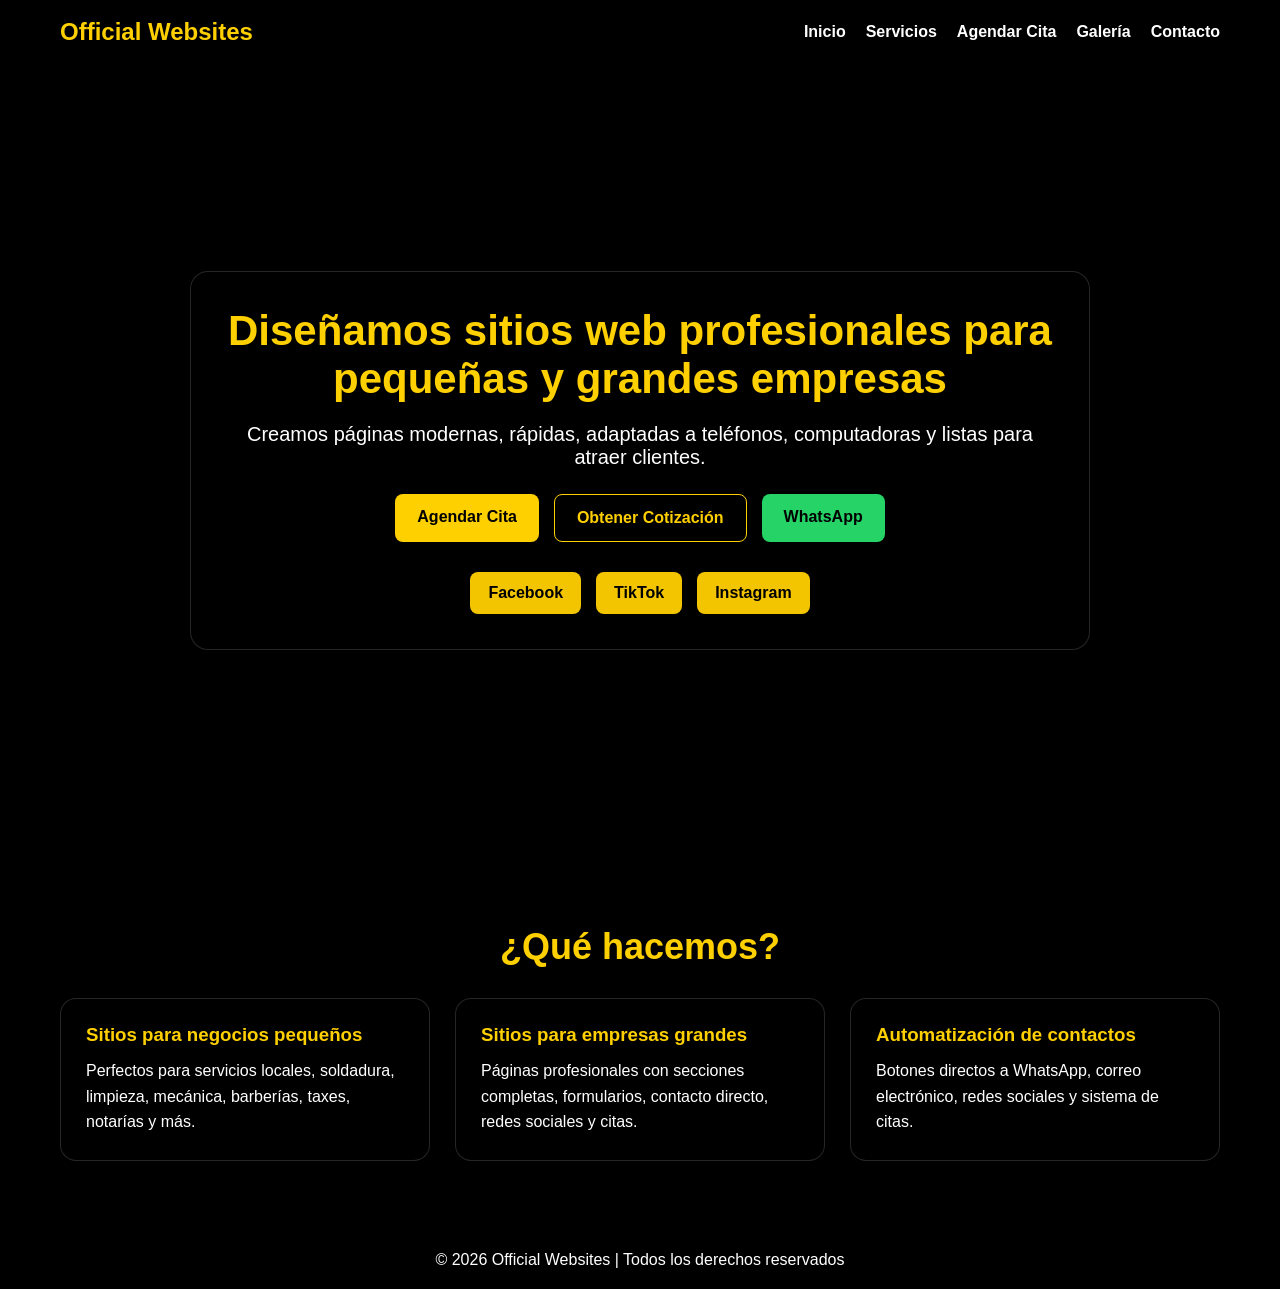
==== index.html @ 5ba08a47 "Add files via upload" ====
<!DOCTYPE html>
<html lang="es">
<head>
  <meta charset="UTF-8">
  <meta name="viewport" content="width=device-width, initial-scale=1.0">
  <title>Official Websites | Diseño Web Profesional</title>
  <link rel="stylesheet" href="style.css">
</head>
<body>

<header>
  <nav class="navbar">
    <h1 class="logo">Official Websites</h1>

    <ul class="menu">
      <li><a href="index.html">Inicio</a></li>
      <li><a href="servicios.html">Servicios</a></li>
      <li><a href="citas.html">Agendar Cita</a></li>
      <li><a href="galeria.html">Galería</a></li>
      <li><a href="contacto.html">Contacto</a></li>
    </ul>
  </nav>
</header>

<section class="hero">
  <div class="hero-content">
    <h2>Diseñamos sitios web profesionales para pequeñas y grandes empresas</h2>
    <p>Creamos páginas modernas, rápidas, adaptadas a teléfonos, computadoras y listas para atraer clientes.</p>

    <div class="botones">
      <a class="btn amarillo" href="citas.html">Agendar Cita</a>
      <a class="btn negro" href="contacto.html">Obtener Cotización</a>
      <a class="btn verde" href="https://wa.me/16892220829" target="_blank">WhatsApp</a>
    </div>

    <div class="redes">
      <a href="https://facebook.com" target="_blank">Facebook</a>
      <a href="https://tiktok.com" target="_blank">TikTok</a>
      <a href="https://instagram.com" target="_blank">Instagram</a>
    </div>
  </div>
</section>

<section class="seccion">
  <h2>¿Qué hacemos?</h2>

  <div class="cards">
    <div class="card">
      <h3>Sitios para negocios pequeños</h3>
      <p>Perfectos para servicios locales, soldadura, limpieza, mecánica, barberías, taxes, notarías y más.</p>
    </div>

    <div class="card">
      <h3>Sitios para empresas grandes</h3>
      <p>Páginas profesionales con secciones completas, formularios, contacto directo, redes sociales y citas.</p>
    </div>

    <div class="card">
      <h3>Automatización de contactos</h3>
      <p>Botones directos a WhatsApp, correo electrónico, redes sociales y sistema de citas.</p>
    </div>
  </div>
</section>

<footer>
  <p>© 2026 Official Websites | Todos los derechos reservados</p>
</footer>

</body>
</html>
---- style.css ----
* {
  margin: 0;
  padding: 0;
  box-sizing: border-box;
}

html {
  scroll-behavior: smooth;
}

body {
  font-family: Arial, sans-serif;
  color: white;
  min-height: 100vh;
  background: #000;
  position: relative;
}

/* Fondo fijo para toda la página */
body::before {
  content: "";
  position: fixed;
  inset: 0;
  background-image: linear-gradient(rgba(0,0,0,0.55), rgba(0,0,0,0.55)), url("imagenes/fondoweb.png");
  background-size: cover;
  background-position: center;
  background-repeat: no-repeat;
  z-index: -2;
}

/* Menú */
header {
  background: rgba(0, 0, 0, 0.85);
  position: sticky;
  top: 0;
  z-index: 1000;
}

.navbar {
  max-width: 1200px;
  margin: auto;
  padding: 18px 20px;
  display: flex;
  justify-content: space-between;
  align-items: center;
}

.logo {
  color: #ffd000;
  font-size: 24px;
}

.menu {
  display: flex;
  list-style: none;
  gap: 20px;
}

.menu a {
  color: white;
  text-decoration: none;
  font-weight: bold;
}

.menu a:hover {
  color: #ffd000;
}

/* Inicio */
.hero {
  min-height: 88vh;
  display: flex;
  align-items: center;
  justify-content: center;
  padding: 40px 20px;
  text-align: center;
}

.hero-content {
  max-width: 900px;
  background: rgba(0,0,0,0.60);
  padding: 35px;
  border-radius: 18px;
  border: 1px solid rgba(255,255,255,0.15);
}

.hero h2 {
  color: #ffd000;
  font-size: 42px;
  margin-bottom: 20px;
}

.hero p {
  font-size: 20px;
  margin-bottom: 25px;
}

/* Secciones */
.seccion,
.pagina {
  max-width: 1200px;
  margin: auto;
  padding: 70px 20px;
}

.seccion h2,
.pagina h2 {
  text-align: center;
  color: #ffd000;
  font-size: 36px;
  margin-bottom: 30px;
}

.texto-centro {
  text-align: center;
  margin-bottom: 25px;
  font-size: 18px;
}

/* Tarjetas */
.cards {
  display: grid;
  grid-template-columns: repeat(3, 1fr);
  gap: 25px;
}

.card {
  background: rgba(0,0,0,0.70);
  padding: 25px;
  border-radius: 16px;
  border: 1px solid rgba(255,255,255,0.15);
}

.card h3 {
  color: #ffd000;
  margin-bottom: 12px;
}

.card p {
  color: white;
  line-height: 1.6;
}

/* Botones */
.botones,
.centro,
.contacto-box {
  display: flex;
  gap: 15px;
  justify-content: center;
  flex-wrap: wrap;
  margin-top: 25px;
}

.btn {
  display: inline-block;
  padding: 14px 22px;
  border-radius: 8px;
  text-decoration: none;
  font-weight: bold;
  border: none;
  cursor: pointer;
  font-size: 16px;
}

.amarillo {
  background: #ffd000;
  color: #000 !important;
}

.negro {
  background: #000;
  color: #ffd000 !important;
  border: 1px solid #ffd000;
}

.verde {
  background: #25d366;
  color: #000 !important;
}

/* Redes sociales */
.redes {
  margin-top: 30px;
  display: flex;
  justify-content: center;
  gap: 15px;
  flex-wrap: wrap;
}

.redes a {
  background: rgba(255, 208, 0, 0.95);
  color: #000;
  padding: 12px 18px;
  border-radius: 8px;
  text-decoration: none;
  font-weight: bold;
}

.redes a:hover {
  background: white;
  color: black;
}

/* Formulario */
.formulario {
  max-width: 600px;
  margin: auto;
  background: rgba(0,0,0,0.75);
  padding: 30px;
  border-radius: 16px;
  display: flex;
  flex-direction: column;
  gap: 15px;
}

.formulario input,
.formulario select,
.formulario textarea {
  padding: 14px;
  border: none;
  border-radius: 8px;
  font-size: 16px;
}

.formulario textarea {
  min-height: 120px;
  resize: vertical;
}

.info-horarios {
  max-width: 600px;
  margin: 30px auto 0;
  background: rgba(0,0,0,0.70);
  padding: 20px;
  border-radius: 14px;
  text-align: center;
}

.info-horarios h3 {
  color: #ffd000;
  margin-bottom: 10px;
}

.galeria {
    display: grid;
    grid-template-columns: repeat(3, 1fr);
    gap: 20px;
    max-width: 1200px;
    margin: auto;
    padding: 20px;
}

.foto {
    width: 100%;
    height: 250px;
    overflow: hidden;
    border-radius: 12px;
}

.foto img {
    width: 100%;
    height: 100%;
    object-fit: cover;
    display: block;
}

/* Contacto */
.contacto-box {
  max-width: 600px;
  margin: auto;
  flex-direction: column;
}

.contacto-box .btn {
  text-align: center;
}

/* Footer */
footer {
  background: rgba(0,0,0,0.90);
  text-align: center;
  padding: 20px;
  color: white;
}

/* Teléfonos */
@media (max-width: 768px) {
  .navbar {
    flex-direction: column;
    gap: 15px;
  }

  .menu {
    flex-direction: column;
    text-align: center;
    gap: 12px;
  }

  .hero h2 {
    font-size: 30px;
  }

  .hero p {
    font-size: 17px;
  }

  .cards,
  .galeria {
    grid-template-columns: 1fr;
  }

  .hero-content {
    padding: 25px;
  }

  body::before {
    background-position: center;
    background-size: cover;
  }
}
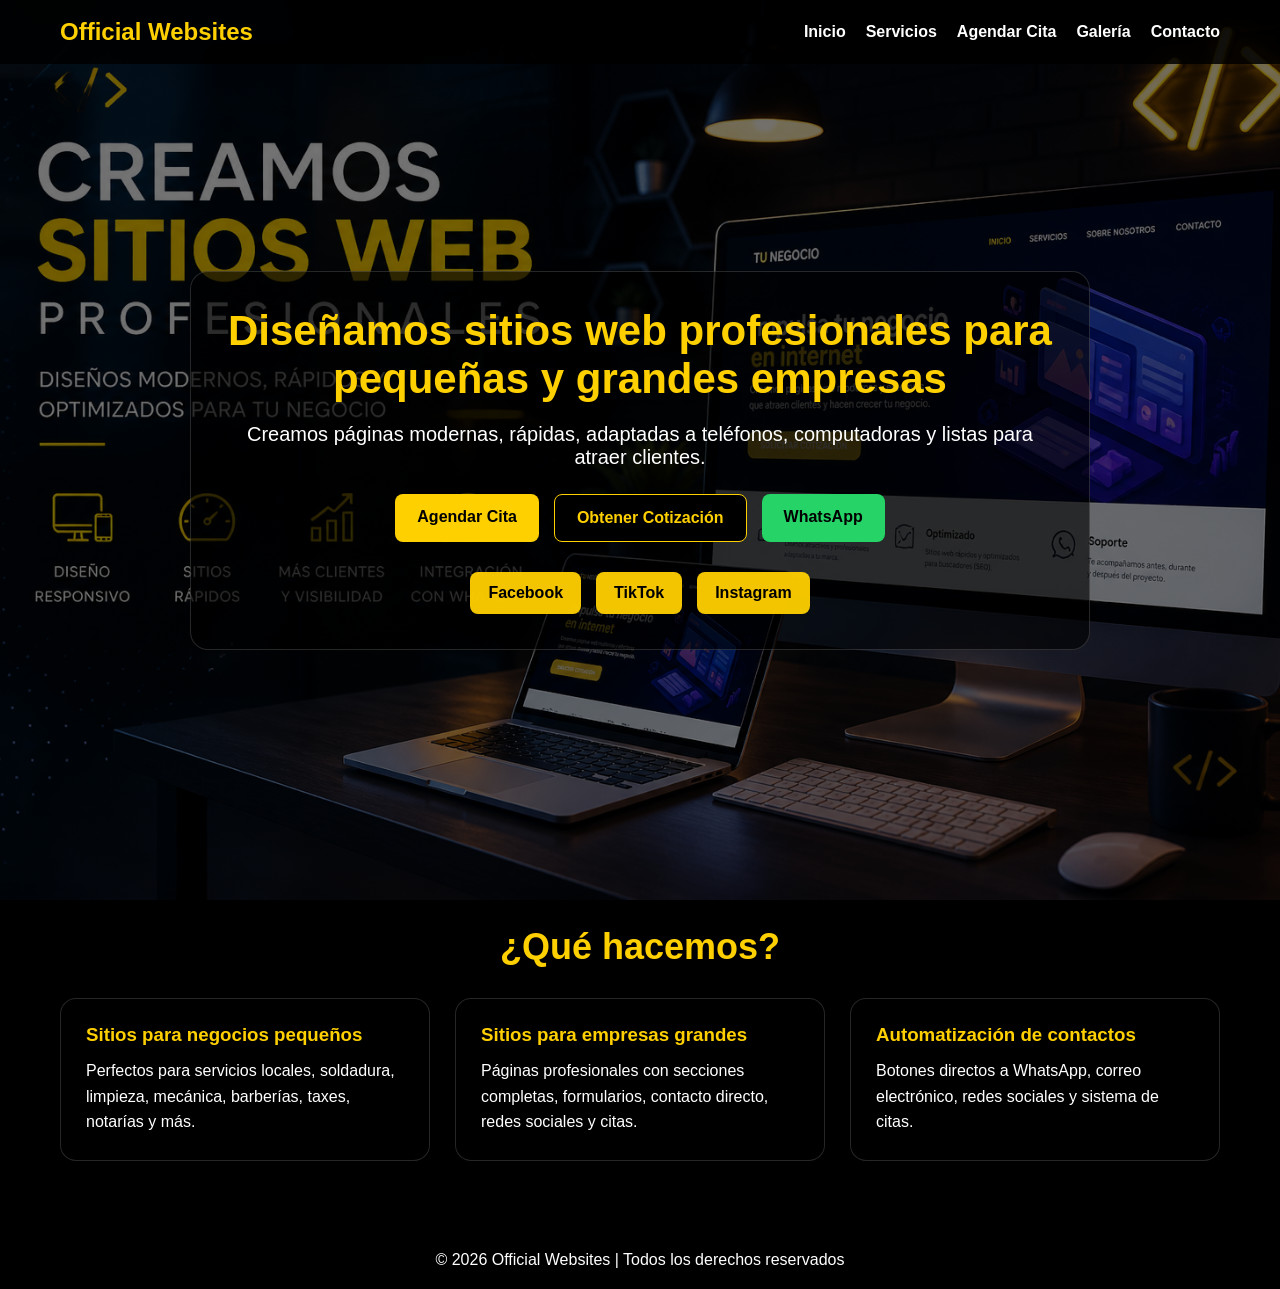
==== commit 8f3d645b: "actualizacion de botones de redes" ====
--- a/index.html
+++ b/index.html
@@ -1,70 +1,70 @@
-<!DOCTYPE html>
-<html lang="es">
-<head>
-  <meta charset="UTF-8">
-  <meta name="viewport" content="width=device-width, initial-scale=1.0">
-  <title>Official Websites | Diseño Web Profesional</title>
-  <link rel="stylesheet" href="style.css">
-</head>
-<body>
-
-<header>
-  <nav class="navbar">
-    <h1 class="logo">Official Websites</h1>
-
-    <ul class="menu">
-      <li><a href="index.html">Inicio</a></li>
-      <li><a href="servicios.html">Servicios</a></li>
-      <li><a href="citas.html">Agendar Cita</a></li>
-      <li><a href="galeria.html">Galería</a></li>
-      <li><a href="contacto.html">Contacto</a></li>
-    </ul>
-  </nav>
-</header>
-
-<section class="hero">
-  <div class="hero-content">
-    <h2>Diseñamos sitios web profesionales para pequeñas y grandes empresas</h2>
-    <p>Creamos páginas modernas, rápidas, adaptadas a teléfonos, computadoras y listas para atraer clientes.</p>
-
-    <div class="botones">
-      <a class="btn amarillo" href="citas.html">Agendar Cita</a>
-      <a class="btn negro" href="contacto.html">Obtener Cotización</a>
-      <a class="btn verde" href="https://wa.me/16892220829" target="_blank">WhatsApp</a>
-    </div>
-
-    <div class="redes">
-      <a href="https://facebook.com" target="_blank">Facebook</a>
-      <a href="https://tiktok.com" target="_blank">TikTok</a>
-      <a href="https://instagram.com" target="_blank">Instagram</a>
-    </div>
-  </div>
-</section>
-
-<section class="seccion">
-  <h2>¿Qué hacemos?</h2>
-
-  <div class="cards">
-    <div class="card">
-      <h3>Sitios para negocios pequeños</h3>
-      <p>Perfectos para servicios locales, soldadura, limpieza, mecánica, barberías, taxes, notarías y más.</p>
-    </div>
-
-    <div class="card">
-      <h3>Sitios para empresas grandes</h3>
-      <p>Páginas profesionales con secciones completas, formularios, contacto directo, redes sociales y citas.</p>
-    </div>
-
-    <div class="card">
-      <h3>Automatización de contactos</h3>
-      <p>Botones directos a WhatsApp, correo electrónico, redes sociales y sistema de citas.</p>
-    </div>
-  </div>
-</section>
-
-<footer>
-  <p>© 2026 Official Websites | Todos los derechos reservados</p>
-</footer>
-
-</body>
+<!DOCTYPE html>
+<html lang="es">
+<head>
+  <meta charset="UTF-8">
+  <meta name="viewport" content="width=device-width, initial-scale=1.0">
+  <title>Official Websites | Diseño Web Profesional</title>
+  <link rel="stylesheet" href="style.css">
+</head>
+<body>
+
+<header>
+  <nav class="navbar">
+    <h1 class="logo">Official Websites</h1>
+
+    <ul class="menu">
+      <li><a href="index.html">Inicio</a></li>
+      <li><a href="servicios.html">Servicios</a></li>
+      <li><a href="citas.html">Agendar Cita</a></li>
+      <li><a href="galeria.html">Galería</a></li>
+      <li><a href="contacto.html">Contacto</a></li>
+    </ul>
+  </nav>
+</header>
+
+<section class="hero">
+  <div class="hero-content">
+    <h2>Diseñamos sitios web profesionales para pequeñas y grandes empresas</h2>
+    <p>Creamos páginas modernas, rápidas, adaptadas a teléfonos, computadoras y listas para atraer clientes.</p>
+
+    <div class="botones">
+      <a class="btn amarillo" href="citas.html">Agendar Cita</a>
+      <a class="btn negro" href="contacto.html">Obtener Cotización</a>
+      <a class="btn verde" href="https://wa.me/16892220829" target="_blank">WhatsApp</a>
+    </div>
+
+    <div class="redes">
+      <a href="https://www.facebook.com/profile.php?id=61589266349790" target="_blank">Facebook</a>
+      <a href="https://www.tiktok.com/@sitioswebdlb" target="_blank">TikTok</a>
+      <a href="https://www.instagram.com/oficialwebsites/" target="_blank">Instagram</a>
+    </div>
+  </div>
+</section>
+
+<section class="seccion">
+  <h2>¿Qué hacemos?</h2>
+
+  <div class="cards">
+    <div class="card">
+      <h3>Sitios para negocios pequeños</h3>
+      <p>Perfectos para servicios locales, soldadura, limpieza, mecánica, barberías, taxes, notarías y más.</p>
+    </div>
+
+    <div class="card">
+      <h3>Sitios para empresas grandes</h3>
+      <p>Páginas profesionales con secciones completas, formularios, contacto directo, redes sociales y citas.</p>
+    </div>
+
+    <div class="card">
+      <h3>Automatización de contactos</h3>
+      <p>Botones directos a WhatsApp, correo electrónico, redes sociales y sistema de citas.</p>
+    </div>
+  </div>
+</section>
+
+<footer>
+  <p>© 2026 Official Websites | Todos los derechos reservados</p>
+</footer>
+
+</body>
 </html>
--- a/style.css
+++ b/style.css
@@ -1,321 +1,321 @@
-* {
-  margin: 0;
-  padding: 0;
-  box-sizing: border-box;
-}
-
-html {
-  scroll-behavior: smooth;
-}
-
-body {
-  font-family: Arial, sans-serif;
-  color: white;
-  min-height: 100vh;
-  background: #000;
-  position: relative;
-}
-
-/* Fondo fijo para toda la página */
-body::before {
-  content: "";
-  position: fixed;
-  inset: 0;
-  background-image: linear-gradient(rgba(0,0,0,0.55), rgba(0,0,0,0.55)), url("imagenes/fondoweb.png");
-  background-size: cover;
-  background-position: center;
-  background-repeat: no-repeat;
-  z-index: -2;
-}
-
-/* Menú */
-header {
-  background: rgba(0, 0, 0, 0.85);
-  position: sticky;
-  top: 0;
-  z-index: 1000;
-}
-
-.navbar {
-  max-width: 1200px;
-  margin: auto;
-  padding: 18px 20px;
-  display: flex;
-  justify-content: space-between;
-  align-items: center;
-}
-
-.logo {
-  color: #ffd000;
-  font-size: 24px;
-}
-
-.menu {
-  display: flex;
-  list-style: none;
-  gap: 20px;
-}
-
-.menu a {
-  color: white;
-  text-decoration: none;
-  font-weight: bold;
-}
-
-.menu a:hover {
-  color: #ffd000;
-}
-
-/* Inicio */
-.hero {
-  min-height: 88vh;
-  display: flex;
-  align-items: center;
-  justify-content: center;
-  padding: 40px 20px;
-  text-align: center;
-}
-
-.hero-content {
-  max-width: 900px;
-  background: rgba(0,0,0,0.60);
-  padding: 35px;
-  border-radius: 18px;
-  border: 1px solid rgba(255,255,255,0.15);
-}
-
-.hero h2 {
-  color: #ffd000;
-  font-size: 42px;
-  margin-bottom: 20px;
-}
-
-.hero p {
-  font-size: 20px;
-  margin-bottom: 25px;
-}
-
-/* Secciones */
-.seccion,
-.pagina {
-  max-width: 1200px;
-  margin: auto;
-  padding: 70px 20px;
-}
-
-.seccion h2,
-.pagina h2 {
-  text-align: center;
-  color: #ffd000;
-  font-size: 36px;
-  margin-bottom: 30px;
-}
-
-.texto-centro {
-  text-align: center;
-  margin-bottom: 25px;
-  font-size: 18px;
-}
-
-/* Tarjetas */
-.cards {
-  display: grid;
-  grid-template-columns: repeat(3, 1fr);
-  gap: 25px;
-}
-
-.card {
-  background: rgba(0,0,0,0.70);
-  padding: 25px;
-  border-radius: 16px;
-  border: 1px solid rgba(255,255,255,0.15);
-}
-
-.card h3 {
-  color: #ffd000;
-  margin-bottom: 12px;
-}
-
-.card p {
-  color: white;
-  line-height: 1.6;
-}
-
-/* Botones */
-.botones,
-.centro,
-.contacto-box {
-  display: flex;
-  gap: 15px;
-  justify-content: center;
-  flex-wrap: wrap;
-  margin-top: 25px;
-}
-
-.btn {
-  display: inline-block;
-  padding: 14px 22px;
-  border-radius: 8px;
-  text-decoration: none;
-  font-weight: bold;
-  border: none;
-  cursor: pointer;
-  font-size: 16px;
-}
-
-.amarillo {
-  background: #ffd000;
-  color: #000 !important;
-}
-
-.negro {
-  background: #000;
-  color: #ffd000 !important;
-  border: 1px solid #ffd000;
-}
-
-.verde {
-  background: #25d366;
-  color: #000 !important;
-}
-
-/* Redes sociales */
-.redes {
-  margin-top: 30px;
-  display: flex;
-  justify-content: center;
-  gap: 15px;
-  flex-wrap: wrap;
-}
-
-.redes a {
-  background: rgba(255, 208, 0, 0.95);
-  color: #000;
-  padding: 12px 18px;
-  border-radius: 8px;
-  text-decoration: none;
-  font-weight: bold;
-}
-
-.redes a:hover {
-  background: white;
-  color: black;
-}
-
-/* Formulario */
-.formulario {
-  max-width: 600px;
-  margin: auto;
-  background: rgba(0,0,0,0.75);
-  padding: 30px;
-  border-radius: 16px;
-  display: flex;
-  flex-direction: column;
-  gap: 15px;
-}
-
-.formulario input,
-.formulario select,
-.formulario textarea {
-  padding: 14px;
-  border: none;
-  border-radius: 8px;
-  font-size: 16px;
-}
-
-.formulario textarea {
-  min-height: 120px;
-  resize: vertical;
-}
-
-.info-horarios {
-  max-width: 600px;
-  margin: 30px auto 0;
-  background: rgba(0,0,0,0.70);
-  padding: 20px;
-  border-radius: 14px;
-  text-align: center;
-}
-
-.info-horarios h3 {
-  color: #ffd000;
-  margin-bottom: 10px;
-}
-
-.galeria {
-    display: grid;
-    grid-template-columns: repeat(3, 1fr);
-    gap: 20px;
-    max-width: 1200px;
-    margin: auto;
-    padding: 20px;
-}
-
-.foto {
-    width: 100%;
-    height: 250px;
-    overflow: hidden;
-    border-radius: 12px;
-}
-
-.foto img {
-    width: 100%;
-    height: 100%;
-    object-fit: cover;
-    display: block;
-}
-
-/* Contacto */
-.contacto-box {
-  max-width: 600px;
-  margin: auto;
-  flex-direction: column;
-}
-
-.contacto-box .btn {
-  text-align: center;
-}
-
-/* Footer */
-footer {
-  background: rgba(0,0,0,0.90);
-  text-align: center;
-  padding: 20px;
-  color: white;
-}
-
-/* Teléfonos */
-@media (max-width: 768px) {
-  .navbar {
-    flex-direction: column;
-    gap: 15px;
-  }
-
-  .menu {
-    flex-direction: column;
-    text-align: center;
-    gap: 12px;
-  }
-
-  .hero h2 {
-    font-size: 30px;
-  }
-
-  .hero p {
-    font-size: 17px;
-  }
-
-  .cards,
-  .galeria {
-    grid-template-columns: 1fr;
-  }
-
-  .hero-content {
-    padding: 25px;
-  }
-
-  body::before {
-    background-position: center;
-    background-size: cover;
-  }
+* {
+  margin: 0;
+  padding: 0;
+  box-sizing: border-box;
+}
+
+html {
+  scroll-behavior: smooth;
+}
+
+body {
+  font-family: Arial, sans-serif;
+  color: white;
+  min-height: 100vh;
+  background: #000;
+  position: relative;
+}
+
+/* Fondo fijo para toda la página */
+body::before {
+  content: "";
+  position: fixed;
+  inset: 0;
+  background-image: linear-gradient(rgba(0,0,0,0.55), rgba(0,0,0,0.55)), url("fondoweb.png");
+  background-size: cover;
+  background-position: center;
+  background-repeat: no-repeat;
+  z-index: -2;
+}
+
+/* Menú */
+header {
+  background: rgba(0, 0, 0, 0.85);
+  position: sticky;
+  top: 0;
+  z-index: 1000;
+}
+
+.navbar {
+  max-width: 1200px;
+  margin: auto;
+  padding: 18px 20px;
+  display: flex;
+  justify-content: space-between;
+  align-items: center;
+}
+
+.logo {
+  color: #ffd000;
+  font-size: 24px;
+}
+
+.menu {
+  display: flex;
+  list-style: none;
+  gap: 20px;
+}
+
+.menu a {
+  color: white;
+  text-decoration: none;
+  font-weight: bold;
+}
+
+.menu a:hover {
+  color: #ffd000;
+}
+
+/* Inicio */
+.hero {
+  min-height: 88vh;
+  display: flex;
+  align-items: center;
+  justify-content: center;
+  padding: 40px 20px;
+  text-align: center;
+}
+
+.hero-content {
+  max-width: 900px;
+  background: rgba(0,0,0,0.60);
+  padding: 35px;
+  border-radius: 18px;
+  border: 1px solid rgba(255,255,255,0.15);
+}
+
+.hero h2 {
+  color: #ffd000;
+  font-size: 42px;
+  margin-bottom: 20px;
+}
+
+.hero p {
+  font-size: 20px;
+  margin-bottom: 25px;
+}
+
+/* Secciones */
+.seccion,
+.pagina {
+  max-width: 1200px;
+  margin: auto;
+  padding: 70px 20px;
+}
+
+.seccion h2,
+.pagina h2 {
+  text-align: center;
+  color: #ffd000;
+  font-size: 36px;
+  margin-bottom: 30px;
+}
+
+.texto-centro {
+  text-align: center;
+  margin-bottom: 25px;
+  font-size: 18px;
+}
+
+/* Tarjetas */
+.cards {
+  display: grid;
+  grid-template-columns: repeat(3, 1fr);
+  gap: 25px;
+}
+
+.card {
+  background: rgba(0,0,0,0.70);
+  padding: 25px;
+  border-radius: 16px;
+  border: 1px solid rgba(255,255,255,0.15);
+}
+
+.card h3 {
+  color: #ffd000;
+  margin-bottom: 12px;
+}
+
+.card p {
+  color: white;
+  line-height: 1.6;
+}
+
+/* Botones */
+.botones,
+.centro,
+.contacto-box {
+  display: flex;
+  gap: 15px;
+  justify-content: center;
+  flex-wrap: wrap;
+  margin-top: 25px;
+}
+
+.btn {
+  display: inline-block;
+  padding: 14px 22px;
+  border-radius: 8px;
+  text-decoration: none;
+  font-weight: bold;
+  border: none;
+  cursor: pointer;
+  font-size: 16px;
+}
+
+.amarillo {
+  background: #ffd000;
+  color: #000 !important;
+}
+
+.negro {
+  background: #000;
+  color: #ffd000 !important;
+  border: 1px solid #ffd000;
+}
+
+.verde {
+  background: #25d366;
+  color: #000 !important;
+}
+
+/* Redes sociales */
+.redes {
+  margin-top: 30px;
+  display: flex;
+  justify-content: center;
+  gap: 15px;
+  flex-wrap: wrap;
+}
+
+.redes a {
+  background: rgba(255, 208, 0, 0.95);
+  color: #000;
+  padding: 12px 18px;
+  border-radius: 8px;
+  text-decoration: none;
+  font-weight: bold;
+}
+
+.redes a:hover {
+  background: white;
+  color: black;
+}
+
+/* Formulario */
+.formulario {
+  max-width: 600px;
+  margin: auto;
+  background: rgba(0,0,0,0.75);
+  padding: 30px;
+  border-radius: 16px;
+  display: flex;
+  flex-direction: column;
+  gap: 15px;
+}
+
+.formulario input,
+.formulario select,
+.formulario textarea {
+  padding: 14px;
+  border: none;
+  border-radius: 8px;
+  font-size: 16px;
+}
+
+.formulario textarea {
+  min-height: 120px;
+  resize: vertical;
+}
+
+.info-horarios {
+  max-width: 600px;
+  margin: 30px auto 0;
+  background: rgba(0,0,0,0.70);
+  padding: 20px;
+  border-radius: 14px;
+  text-align: center;
+}
+
+.info-horarios h3 {
+  color: #ffd000;
+  margin-bottom: 10px;
+}
+
+.galeria {
+    display: grid;
+    grid-template-columns: repeat(3, 1fr);
+    gap: 20px;
+    max-width: 1200px;
+    margin: auto;
+    padding: 20px;
+}
+
+.foto {
+    width: 100%;
+    height: 250px;
+    overflow: hidden;
+    border-radius: 12px;
+}
+
+.foto img {
+    width: 100%;
+    height: 100%;
+    object-fit: cover;
+    display: block;
+}
+
+/* Contacto */
+.contacto-box {
+  max-width: 600px;
+  margin: auto;
+  flex-direction: column;
+}
+
+.contacto-box .btn {
+  text-align: center;
+}
+
+/* Footer */
+footer {
+  background: rgba(0,0,0,0.90);
+  text-align: center;
+  padding: 20px;
+  color: white;
+}
+
+/* Teléfonos */
+@media (max-width: 768px) {
+  .navbar {
+    flex-direction: column;
+    gap: 15px;
+  }
+
+  .menu {
+    flex-direction: column;
+    text-align: center;
+    gap: 12px;
+  }
+
+  .hero h2 {
+    font-size: 30px;
+  }
+
+  .hero p {
+    font-size: 17px;
+  }
+
+  .cards,
+  .galeria {
+    grid-template-columns: 1fr;
+  }
+
+  .hero-content {
+    padding: 25px;
+  }
+
+  body::before {
+    background-position: center;
+    background-size: cover;
+  }
 }
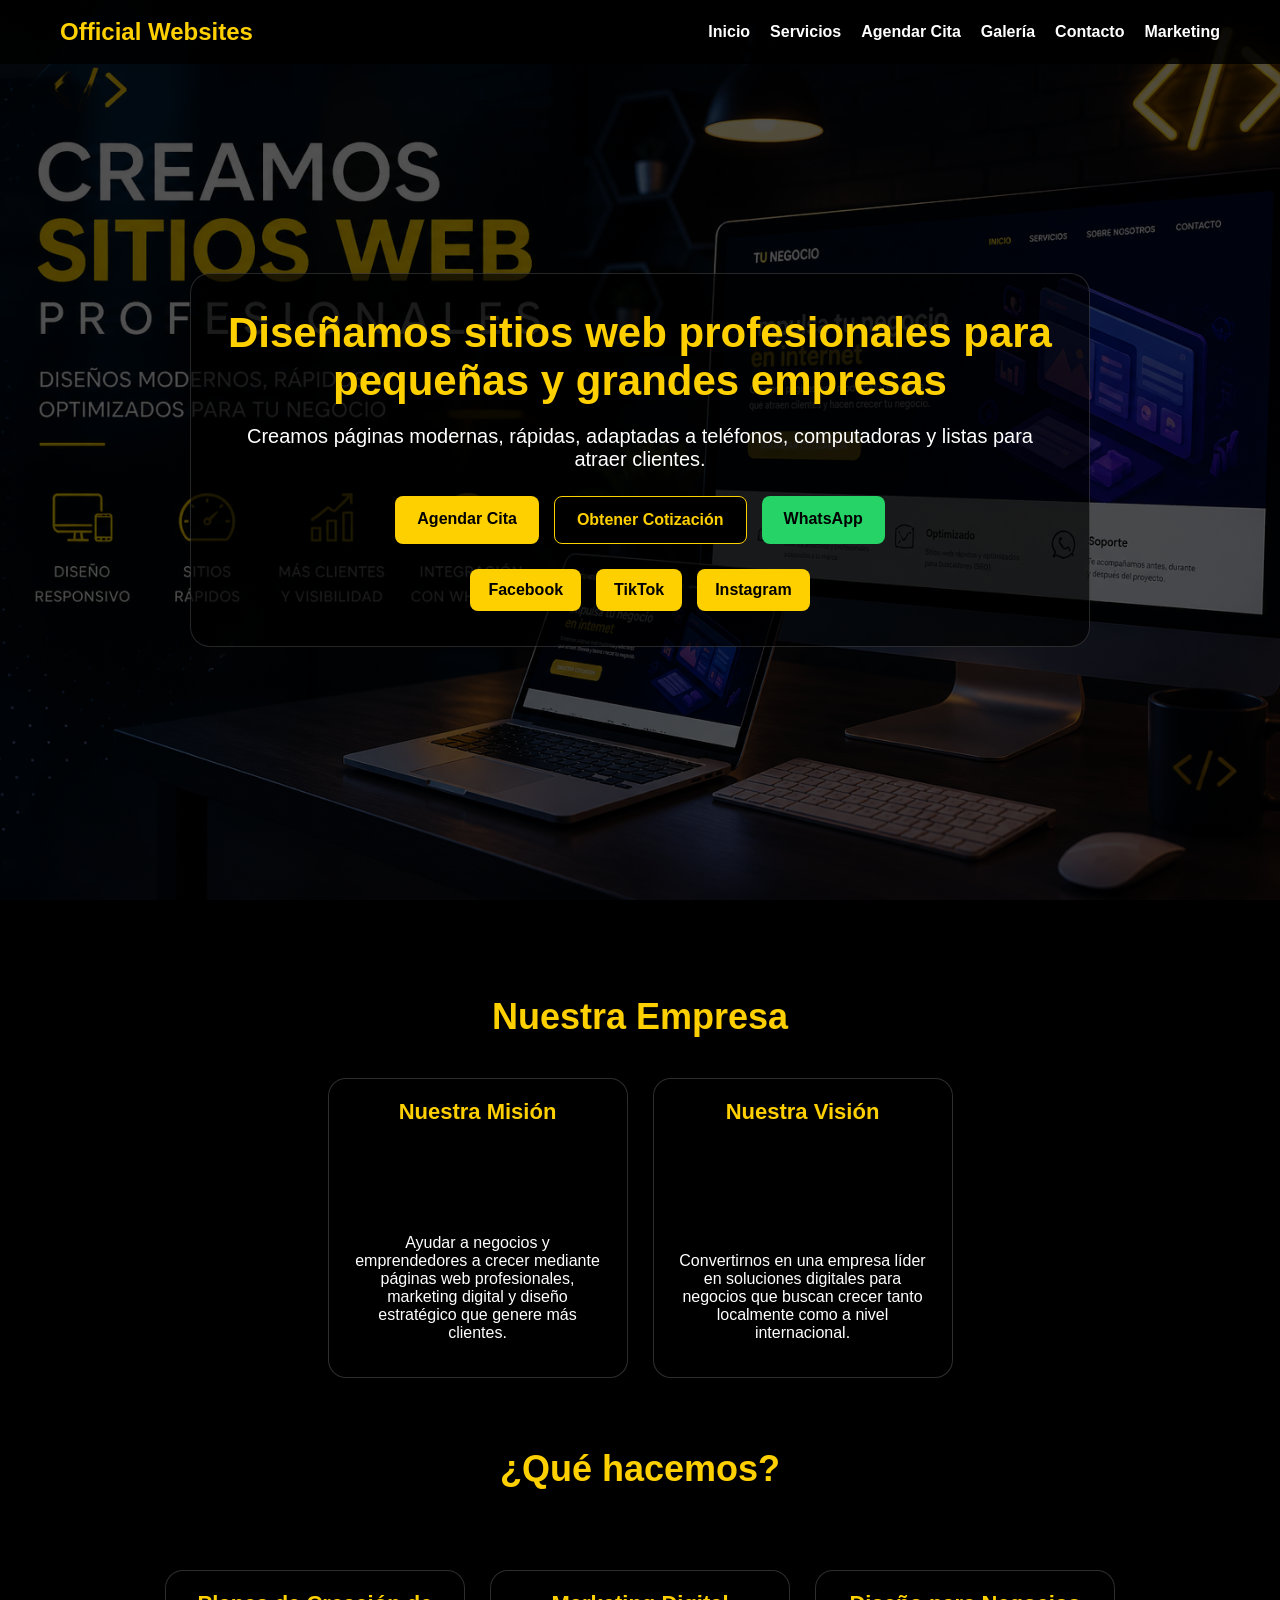
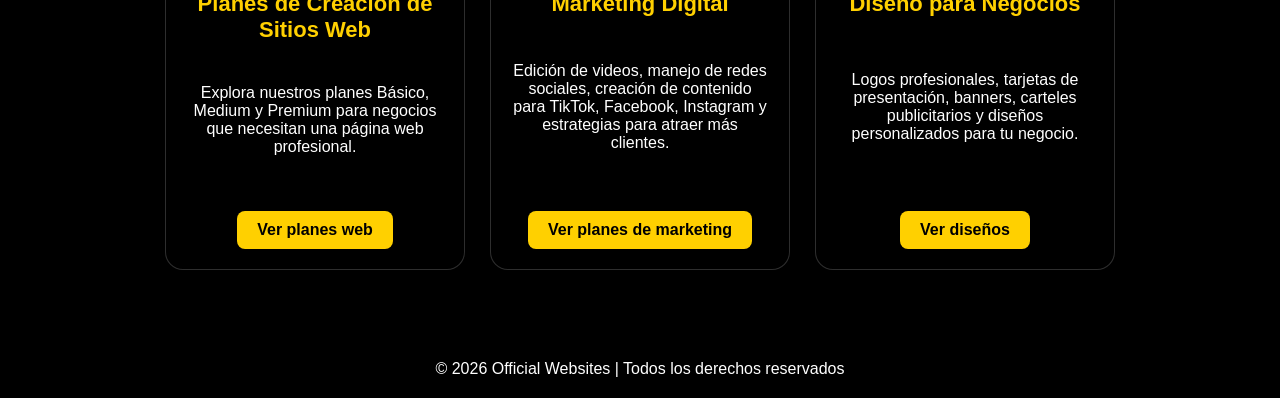
==== commit 61b8d508: "actualizacion nuevas paguinas y cambios web" ====
--- a/index.html
+++ b/index.html
@@ -1,10 +1,20 @@
 <!DOCTYPE html>
 <html lang="es">
 <head>
-  <meta charset="UTF-8">
-  <meta name="viewport" content="width=device-width, initial-scale=1.0">
-  <title>Official Websites | Diseño Web Profesional</title>
-  <link rel="stylesheet" href="style.css">
+ <meta charset="UTF-8">
+<meta name="viewport" content="width=device-width, initial-scale=1.0">
+
+<title>Diseño de Páginas Web en Louisville KY | Official Websites</title>
+
+<meta name="description" content="Creamos páginas web profesionales para negocios en Louisville Kentucky con sistemas automáticos de citas, diseño moderno y soporte para negocios locales.">
+
+<meta name="keywords" content="web design Louisville KY, paginas web Louisville, website design Kentucky, small business websites">
+
+<meta name="author" content="Official Websites">
+
+<meta name="robots" content="index, follow">
+
+<link rel="stylesheet" href="style.css">
 </head>
 <body>
 
@@ -18,6 +28,7 @@
       <li><a href="citas.html">Agendar Cita</a></li>
       <li><a href="galeria.html">Galería</a></li>
       <li><a href="contacto.html">Contacto</a></li>
+    <a href="marketing.html">Marketing</a>
     </ul>
   </nav>
 </header>
@@ -42,24 +53,83 @@
 </section>
 
 <section class="seccion">
+  <section class="seccion">
+    <h2>Nuestra Empresa</h2>
+
+    <div class="cards">
+
+        <!-- MISION -->
+        <div class="card">
+            <h3>Nuestra Misión</h3>
+
+            <p>
+                Ayudar a negocios y emprendedores a crecer
+                mediante páginas web profesionales,
+                marketing digital y diseño estratégico
+                que genere más clientes.
+            </p>
+        </div>
+
+        <!-- VISION -->
+        <div class="card">
+            <h3>Nuestra Visión</h3>
+
+            <p>
+                Convertirnos en una empresa líder en soluciones
+                digitales para negocios que buscan crecer
+                tanto localmente como a nivel internacional.
+            </p>
+        </div>
+
+    </div>
+</section>
   <h2>¿Qué hacemos?</h2>
 
   <div class="cards">
+   <div class="cards">
+
+   <div class="card">
+    <h3>Planes de Creación de Sitios Web</h3>
+
+    <p>
+        Explora nuestros planes Básico, Medium y Premium
+        para negocios que necesitan una página web profesional.
+    </p>
+
+    <a href="planes-web.html" class="btn-card">
+        Ver planes web
+    </a>
+
+   
+
+</div>
     <div class="card">
-      <h3>Sitios para negocios pequeños</h3>
-      <p>Perfectos para servicios locales, soldadura, limpieza, mecánica, barberías, taxes, notarías y más.</p>
-    </div>
+    <h3>Marketing Digital</h3>
 
-    <div class="card">
-      <h3>Sitios para empresas grandes</h3>
-      <p>Páginas profesionales con secciones completas, formularios, contacto directo, redes sociales y citas.</p>
-    </div>
+    <p>
+        Edición de videos, manejo de redes sociales,
+        creación de contenido para TikTok, Facebook,
+        Instagram y estrategias para atraer más clientes.
+    </p>
 
-    <div class="card">
-      <h3>Automatización de contactos</h3>
-      <p>Botones directos a WhatsApp, correo electrónico, redes sociales y sistema de citas.</p>
-    </div>
-  </div>
+    <a href="marketing.html" class="btn-card">
+        Ver planes de marketing
+    </a>
+</div>
+ 
+  <div class="card">
+    <h3>Diseño para Negocios</h3>
+
+    <p>
+        Logos profesionales, tarjetas de presentación,
+        banners, carteles publicitarios y diseños
+        personalizados para tu negocio.
+    </p>
+
+    <a href="diseno-negocios.html" class="btn-card">
+        Ver diseños
+    </a>
+
 </section>
 
 <footer>
--- a/style.css
+++ b/style.css
@@ -16,27 +16,35 @@
   position: relative;
 }
 
-/* Fondo fijo para toda la página */
+/* FONDO GLOBAL */
 body::before {
   content: "";
   position: fixed;
   inset: 0;
-  background-image: linear-gradient(rgba(0,0,0,0.55), rgba(0,0,0,0.55)), url("fondoweb.png");
+  background:
+    linear-gradient(rgba(0,0,0,0.68), rgba(0,0,0,0.68)),
+    url("fondoweb.png");
   background-size: cover;
   background-position: center;
   background-repeat: no-repeat;
   z-index: -2;
 }
 
-/* Menú */
-header {
-  background: rgba(0, 0, 0, 0.85);
+/* MENU */
+header,
+.page-nav,
+.marketing-nav,
+.planes-nav {
+  background: rgba(0,0,0,0.85);
   position: sticky;
   top: 0;
   z-index: 1000;
 }
 
-.navbar {
+.navbar,
+.page-nav,
+.marketing-nav,
+.planes-nav {
   max-width: 1200px;
   margin: auto;
   padding: 18px 20px;
@@ -48,12 +56,14 @@
 .logo {
   color: #ffd000;
   font-size: 24px;
+  font-weight: bold;
 }
 
 .menu {
   display: flex;
+  gap: 20px;
+  align-items: center;
   list-style: none;
-  gap: 20px;
 }
 
 .menu a {
@@ -66,24 +76,25 @@
   color: #ffd000;
 }
 
-/* Inicio */
+/* HERO */
 .hero {
   min-height: 88vh;
   display: flex;
+  justify-content: center;
   align-items: center;
-  justify-content: center;
+  text-align: center;
   padding: 40px 20px;
-  text-align: center;
 }
 
 .hero-content {
   max-width: 900px;
-  background: rgba(0,0,0,0.60);
+  background: rgba(0,0,0,0.65);
   padding: 35px;
-  border-radius: 18px;
+  border-radius: 20px;
   border: 1px solid rgba(255,255,255,0.15);
 }
 
+.hero h1,
 .hero h2 {
   color: #ffd000;
   font-size: 42px;
@@ -95,102 +106,241 @@
   margin-bottom: 25px;
 }
 
-/* Secciones */
+/* SECCIONES SIN RECUADRO GRANDE */
 .seccion,
-.pagina {
-  max-width: 1200px;
+.pagina,
+.page-section {
+  max-width: 1250px;
   margin: auto;
   padding: 70px 20px;
+  text-align: center;
+  background: transparent !important;
 }
 
 .seccion h2,
-.pagina h2 {
-  text-align: center;
+.pagina h2,
+.page-section h1 {
   color: #ffd000;
+  margin-bottom: 25px;
   font-size: 36px;
-  margin-bottom: 30px;
-}
-
-.texto-centro {
-  text-align: center;
-  margin-bottom: 25px;
+}
+
+.texto-centro,
+.page-section p {
+  max-width: 850px;
+  margin: 0 auto 30px;
   font-size: 18px;
-}
-
-/* Tarjetas */
-.cards {
-  display: grid;
-  grid-template-columns: repeat(3, 1fr);
-  gap: 25px;
-}
-
-.card {
-  background: rgba(0,0,0,0.70);
-  padding: 25px;
-  border-radius: 16px;
-  border: 1px solid rgba(255,255,255,0.15);
-}
-
-.card h3 {
-  color: #ffd000;
-  margin-bottom: 12px;
-}
-
-.card p {
-  color: white;
-  line-height: 1.6;
-}
-
-/* Botones */
+  text-align: center;
+}
+
+/* BOTONES */
 .botones,
-.centro,
 .contacto-box {
   display: flex;
+  justify-content: center;
   gap: 15px;
-  justify-content: center;
   flex-wrap: wrap;
   margin-top: 25px;
 }
 
-.btn {
+.btn,
+.btn-card,
+.back-home {
   display: inline-block;
   padding: 14px 22px;
   border-radius: 8px;
-  text-decoration: none;
+  text-decoration: none !important;
   font-weight: bold;
   border: none;
   cursor: pointer;
   font-size: 16px;
 }
 
-.amarillo {
+.amarillo,
+.btn-card,
+.back-home {
   background: #ffd000;
-  color: #000 !important;
+  color: black !important;
+}
+
+.verde {
+  background: #25d366;
+  color: black !important;
 }
 
 .negro {
-  background: #000;
+  background: black;
   color: #ffd000 !important;
   border: 1px solid #ffd000;
 }
 
-.verde {
-  background: #25d366;
-  color: #000 !important;
-}
-
-/* Redes sociales */
+.btn-card {
+  margin-top: 15px;
+}
+
+.btn-card:hover,
+.back-home:hover {
+  background: #e6bb00;
+}
+
+/* RECUADROS INDEPENDIENTES - QUE HACEMOS */
+.cards {
+  max-width: 1200px;
+  margin: 40px auto 0;
+
+  display: flex;
+  justify-content: center;
+ gap: 25px;
+  flex-wrap: wrap;
+}
+
+.card {
+  background: rgba(0,0,0,0.78);
+  border: 1px solid rgba(255,255,255,0.18);
+  border-radius: 18px;
+  width: 260;
+  height: 260;
+  padding: 20px;
+  box-shadow: 0 10px 25px rgba(0,0,0,0.45);
+
+  display: flex;
+  flex-direction: column;
+  justify-content: space-between;
+  text-align: center;
+}
+
+.card:hover {
+  transform: translateY(-5px);
+  border-color: #ffd000;
+  transition: 0.3s;
+}
+
+.card h3 {
+  color: #ffd000;
+  margin-bottom: 15px;
+  font-size: 22px;
+}
+
+.card p {
+  font-size: 16px;
+  margin-bottom: 15px;
+}
+
+/* PLANES WEB Y MARKETING - RECUADROS INDEPENDIENTES */
+.marketing-container {
+  max-width: 1200px;
+  margin: 40px auto 0;
+
+  display: grid;
+  grid-template-columns: repeat(3, 1fr);
+  gap: 28px;
+}
+
+.marketing-box {
+  background: rgba(0,0,0,0.78);
+  border: 1px solid rgba(255,255,255,0.18);
+  border-radius: 18px;
+  padding: 30px 24px;
+  min-height: 330px;
+  box-shadow: 0 10px 25px rgba(0,0,0,0.45);
+
+  display: flex;
+  flex-direction: column;
+  justify-content: space-between;
+  text-align: center;
+}
+
+.marketing-box h2 {
+  color: #ffd000;
+  margin-bottom: 20px;
+  font-size: 28px;
+}
+
+.marketing-box ul {
+  list-style: none;
+  padding: 0;
+  margin-bottom: 25px;
+}
+
+.marketing-box ul li {
+  margin-bottom: 12px;
+  font-size: 17px;
+  color: white;
+}
+
+/* GALERIA */
+.galeria {
+  display: grid;
+  grid-template-columns: repeat(3, 1fr);
+  gap: 22px;
+  max-width: 1200px;
+  margin: 40px auto 0;
+}
+
+.foto {
+  height: 250px;
+  overflow: hidden;
+  border-radius: 14px;
+  border: 1px solid rgba(255,255,255,0.18);
+}
+
+.foto img {
+  width: 100%;
+  height: 100%;
+  object-fit: cover;
+}
+
+/* FORMULARIO */
+.formulario {
+  max-width: 600px;
+  margin: 40px auto 0;
+  background: rgba(0,0,0,0.78);
+  padding: 30px;
+  border-radius: 18px;
+  border: 1px solid rgba(255,255,255,0.18);
+
+  display: flex;
+  flex-direction: column;
+  gap: 15px;
+}
+
+.formulario input,
+.formulario textarea,
+.formulario select {
+  padding: 14px;
+  border: none;
+  border-radius: 8px;
+  font-size: 16px;
+}
+
+.formulario textarea {
+  min-height: 120px;
+  resize: vertical;
+}
+
+/* CONTACTO */
+.contacto-box {
+  max-width: 600px;
+  margin: 40px auto 0;
+  flex-direction: column;
+}
+
+.contacto-box .btn {
+  text-align: center;
+}
+
+/* REDES */
 .redes {
-  margin-top: 30px;
   display: flex;
   justify-content: center;
   gap: 15px;
   flex-wrap: wrap;
+  margin-top: 25px;
 }
 
 .redes a {
-  background: rgba(255, 208, 0, 0.95);
-  color: #000;
+  background: #ffd000;
+  color: black;
   padding: 12px 18px;
   border-radius: 8px;
   text-decoration: none;
@@ -202,120 +352,173 @@
   color: black;
 }
 
-/* Formulario */
-.formulario {
-  max-width: 600px;
-  margin: auto;
-  background: rgba(0,0,0,0.75);
-  padding: 30px;
-  border-radius: 16px;
-  display: flex;
-  flex-direction: column;
-  gap: 15px;
-}
-
-.formulario input,
-.formulario select,
-.formulario textarea {
-  padding: 14px;
-  border: none;
-  border-radius: 8px;
-  font-size: 16px;
-}
-
-.formulario textarea {
-  min-height: 120px;
-  resize: vertical;
-}
-
-.info-horarios {
-  max-width: 600px;
-  margin: 30px auto 0;
-  background: rgba(0,0,0,0.70);
-  padding: 20px;
-  border-radius: 14px;
-  text-align: center;
-}
-
-.info-horarios h3 {
-  color: #ffd000;
-  margin-bottom: 10px;
-}
-
-.galeria {
-    display: grid;
-    grid-template-columns: repeat(3, 1fr);
-    gap: 20px;
-    max-width: 1200px;
-    margin: auto;
-    padding: 20px;
-}
-
-.foto {
-    width: 100%;
-    height: 250px;
-    overflow: hidden;
-    border-radius: 12px;
-}
-
-.foto img {
-    width: 100%;
-    height: 100%;
-    object-fit: cover;
-    display: block;
-}
-
-/* Contacto */
-.contacto-box {
-  max-width: 600px;
-  margin: auto;
-  flex-direction: column;
-}
-
-.contacto-box .btn {
-  text-align: center;
-}
-
-/* Footer */
+/* FOOTER */
 footer {
-  background: rgba(0,0,0,0.90);
+  background: rgba(0,0,0,0.88);
   text-align: center;
   padding: 20px;
   color: white;
 }
 
-/* Teléfonos */
-@media (max-width: 768px) {
-  .navbar {
+/* TABLET */
+@media (max-width: 1000px) {
+  .cards {
+    grid-template-columns: repeat(2, 1fr);
+  }
+
+  .marketing-container {
+    grid-template-columns: repeat(2, 1fr);
+  }
+}
+
+/* TELEFONO */
+@media (max-width: 700px) {
+  .navbar,
+  .page-nav,
+  .marketing-nav,
+  .planes-nav {
     flex-direction: column;
     gap: 15px;
   }
 
   .menu {
-    flex-direction: column;
+    flex-wrap: wrap;
+    justify-content: center;
     text-align: center;
     gap: 12px;
   }
 
+  .hero h1,
   .hero h2 {
     font-size: 30px;
   }
 
   .hero p {
-    font-size: 17px;
+    font-size: 16px;
+  }
+
+  .hero-content {
+    padding: 25px;
   }
 
   .cards,
+  .marketing-container,
   .galeria {
     grid-template-columns: 1fr;
   }
 
-  .hero-content {
-    padding: 25px;
-  }
-
-  body::before {
-    background-position: center;
-    background-size: cover;
-  }
+  .card,
+  .marketing-box {
+    width: 100%;
+    max-width: 320px;
+    margin: auto;
+  }
+
+  .btn,
+  .btn-card,
+  .back-home {
+    width: 100%;
+    text-align: center;
+  }
+}
+/* FORZAR RECUADROS CUADRADOS */
+.cards .card {
+    width: 300px !important;
+    height: 300px !important;
+    min-height: 300px !important;
+    max-width: 300px !important;
+
+    display: flex !important;
+    flex-direction: column !important;
+    justify-content: space-between !important;
+    align-items: center !important;
+    text-align: center !important;
+
+    overflow: hidden !important;
+}
+
+/* evitar que el texto los deforme */
+.cards .card p {
+    width: 100%;
+    word-wrap: break-word;
+}
+
+/* botón más pequeño */
+.cards .btn-card {
+    width: auto !important;
+    padding: 10px 20px !important;
+}
+/* ALINEAR TODOS LOS RECUADROS DE QUE HACEMOS */
+
+.cards {
+  align-items: stretch !important;
+}
+
+.card {
+  height: 280px !important;
+  display: flex !important;
+  flex-direction: column !important;
+  justify-content: space-between !important;
+}
+/* CUADRAR PLANES WEB */
+
+.marketing-container {
+  align-items: flex-start !important;
+}
+
+.marketing-box {
+  width: 280px !important;
+  height: 300px !important;
+  margin-top: 0 !important;
+  align-self: flex-start !important;
+
+  display: flex !important;
+  flex-direction: column !important;
+  justify-content: space-between !important;
+}/* PLANES WEB HORIZONTALES */
+
+.marketing-container {
+  display: flex !important;
+  justify-content: center !important;
+  align-items: flex-start !important;
+  gap: 25px !important;
+  flex-wrap: nowrap !important;
+}
+/* FORZAR PLANES WEB HORIZONTALES */
+
+.page-section .marketing-container {
+    display: flex !important;
+    flex-direction: row !important;
+    justify-content: center !important;
+    align-items: flex-start !important;
+    gap: 25px !important;
+    flex-wrap: nowrap !important;
+}
+
+.page-section .marketing-box {
+    width: 280px !important;
+    height: 300px !important;
+}/* FORZAR PLANES WEB HORIZONTALES */
+
+.page-section .marketing-container {
+    display: flex !important;
+    flex-direction: row !important;
+    justify-content: center !important;
+    align-items: flex-start !important;
+    gap: 25px !important;
+    flex-wrap: nowrap !important;
+}
+
+.page-section .marketing-box {
+    width: 280px !important;
+    height: 300px !important;
+}
+.marketing-box {
+  display: flex !important;
+  flex-direction: column !important;
+  justify-content: space-between !important;
+}
+
+.marketing-box .btn-card {
+  margin-top: auto !important;
 }
